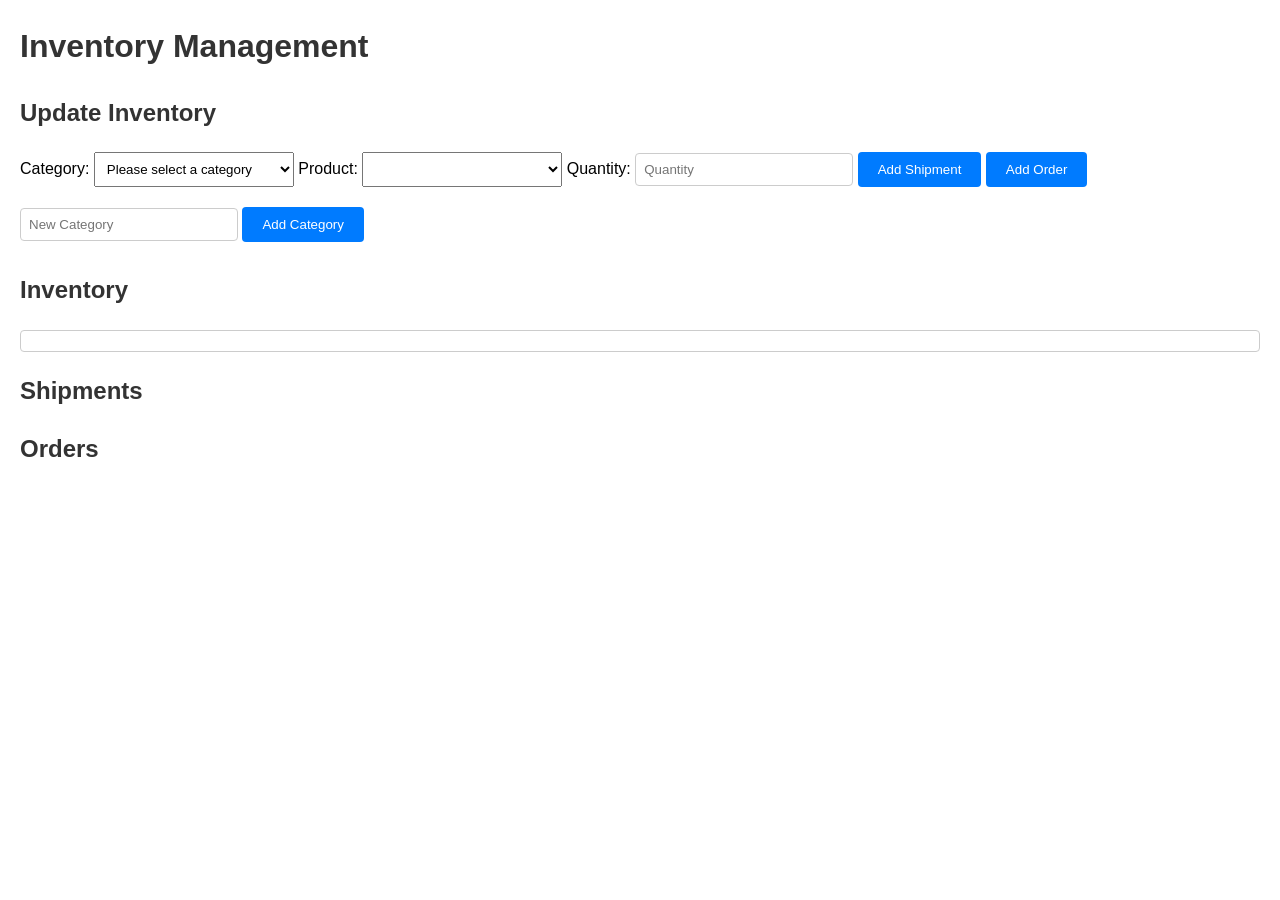
==== index.html @ 90b95722 "Add input validation for shipments, orders, and categories Validate category/product selection and q" ====
<!DOCTYPE html>
<html>
<head>
    <meta charset='utf-8'>
    <meta http-equiv='X-UA-Compatible' content='IE=edge'>
    <title>Page Title</title>
    <meta name='viewport' content='width=device-width, initial-scale=1'>
    <link rel='stylesheet' type='text/css' media='screen' href='main.css'>
    <script src='main.js' defer></script>
</head>
<body>
    <h1>Inventory Management</h1>

    <h2>Update Inventory</h2>
    Category: <!-- Claude: Fixed placeholder option to use empty value for validation -->
    <select id="categoryInput"><option value="">Please select a category</option></select>
    Product: <select id="productInput"></select>
    Quantity: <input type="number" id="quantityInput" placeholder="Quantity">
    <button onclick="addShipment()">Add Shipment</button>
    <button onclick="addOrder()">Add Order</button>

    <div id="totalQuantity"></div>

    <input id="newCategoryInput" type="text" placeholder="New Category">
    <button id="addCategoryButton">Add Category</button>

    <h2>Inventory</h2>
    <div id="inventoryDisplay"></div>

    <h2>Shipments</h2>
    <div id="shipmentDisplay"></div>

    <h2>Orders</h2>
    <div id="orderDisplay"></div>
</body>
</html>
---- main.css ----
/* styles.css */
/* This is just some basic formatting to get us started. */

/* Body styles */
body {
    font-family: Arial, sans-serif;
    line-height: 1.6;
    margin: 20px;
}

/* Heading styles */
h1, h2 {
    color: #333;
}

/* Form and input styles */
input[type="number"], input[type="text"], select {
    margin-bottom: 10px;
    padding: 8px;
    width: 200px;
}

input[type="number"], input[type="text"] {
    border: 1px solid #ccc;
    border-radius: 4px;
}

/* Button styles */
button {
    padding: 10px 20px;
    background-color: #007bff;
    color: #fff;
    border: none;
    border-radius: 4px;
    cursor: pointer;
}

button:hover {
    background-color: #0056b3;
}

/* Inventory display styles */
#inventoryDisplay {
    margin-top: 20px;
    padding: 10px;
    border: 1px solid #ccc;
    border-radius: 4px;
}

/* Total quantity display */
#totalQuantity {
    margin-top: 10px;
    font-weight: bold;
}
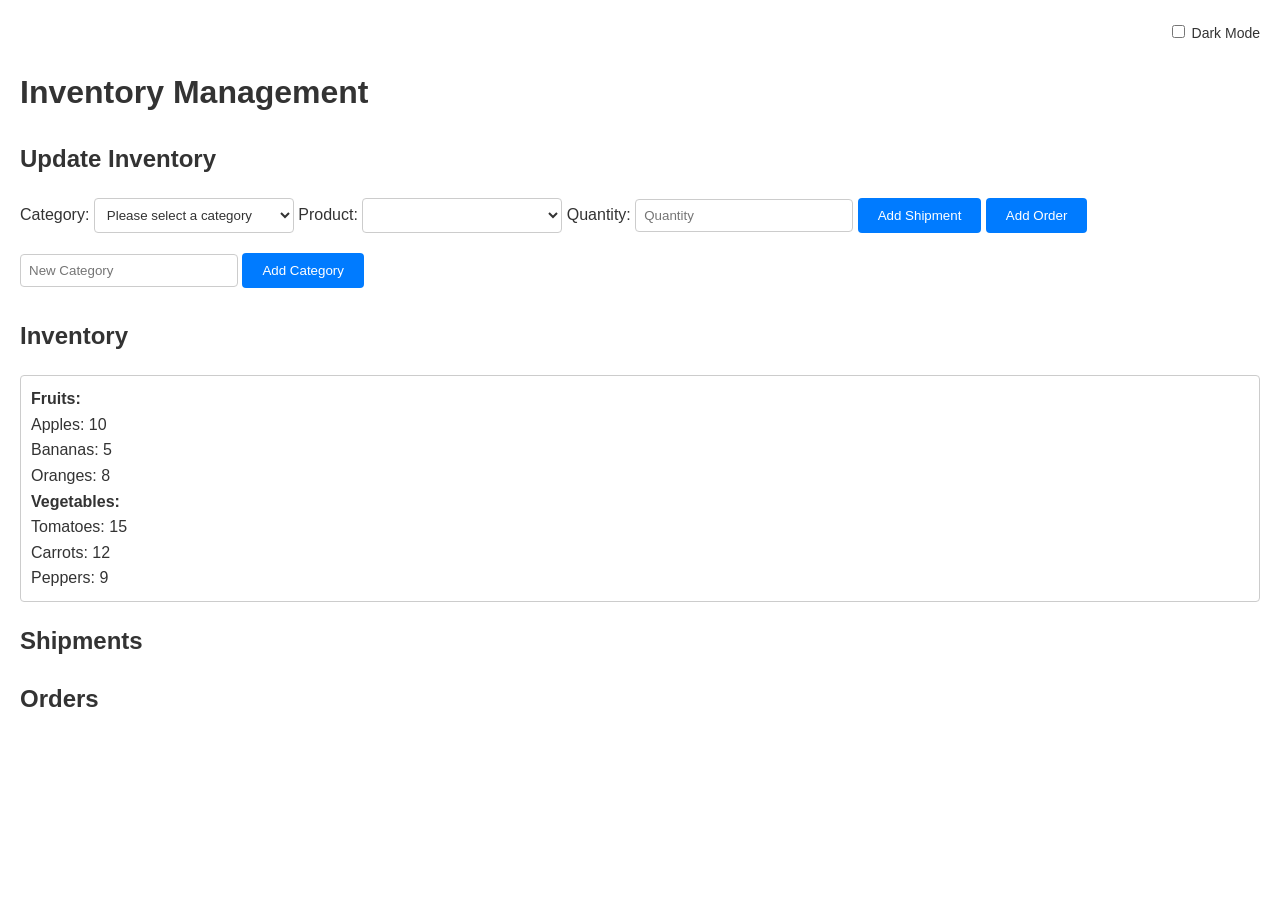
==== commit 58d339b1: "Implement dark mode with toggle and localStorage persistence Added checkbox toggle at top of page. C" ====
--- a/index.html
+++ b/index.html
@@ -9,6 +9,12 @@
     <script src='main.js' defer></script>
 </head>
 <body>
+    <!-- Claude: Added dark mode toggle -->
+    <div id="themeToggleContainer">
+        <label id="themeToggleLabel">
+            <input type="checkbox" id="themeToggle"> Dark Mode
+        </label>
+    </div>
     <h1>Inventory Management</h1>
 
     <h2>Update Inventory</h2>
--- a/main.css
+++ b/main.css
@@ -1,16 +1,48 @@
 /* styles.css */
 /* This is just some basic formatting to get us started. */
+
+/* Claude: Added CSS custom properties for dark mode theming */
+body {
+    --bg-color: #ffffff;
+    --text-color: #333333;
+    --heading-color: #333333;
+    --border-color: #cccccc;
+    --input-bg: #ffffff;
+    --input-text: #333333;
+    --btn-bg: #007bff;
+    --btn-hover-bg: #0056b3;
+    --btn-text: #ffffff;
+    --highlight-shipment: #a8e6a3;
+    --highlight-order: #f5a623;
+}
+
+body[data-theme="dark"] {
+    --bg-color: #1e1e1e;
+    --text-color: #e0e0e0;
+    --heading-color: #e0e0e0;
+    --border-color: #444444;
+    --input-bg: #2c2c2c;
+    --input-text: #e0e0e0;
+    --btn-bg: #0d6efd;
+    --btn-hover-bg: #3d8bfd;
+    --btn-text: #ffffff;
+    --highlight-shipment: #2e7d32;
+    --highlight-order: #e65100;
+}
 
 /* Body styles */
 body {
     font-family: Arial, sans-serif;
     line-height: 1.6;
     margin: 20px;
+    background-color: var(--bg-color);
+    color: var(--text-color);
+    transition: background-color 0.3s, color 0.3s;
 }
 
 /* Heading styles */
 h1, h2 {
-    color: #333;
+    color: var(--heading-color);
 }
 
 /* Form and input styles */
@@ -18,32 +50,31 @@
     margin-bottom: 10px;
     padding: 8px;
     width: 200px;
-}
-
-input[type="number"], input[type="text"] {
-    border: 1px solid #ccc;
+    background-color: var(--input-bg);
+    color: var(--input-text);
+    border: 1px solid var(--border-color);
     border-radius: 4px;
 }
 
 /* Button styles */
 button {
     padding: 10px 20px;
-    background-color: #007bff;
-    color: #fff;
+    background-color: var(--btn-bg);
+    color: var(--btn-text);
     border: none;
     border-radius: 4px;
     cursor: pointer;
 }
 
 button:hover {
-    background-color: #0056b3;
+    background-color: var(--btn-hover-bg);
 }
 
 /* Inventory display styles */
 #inventoryDisplay {
     margin-top: 20px;
     padding: 10px;
-    border: 1px solid #ccc;
+    border: 1px solid var(--border-color);
     border-radius: 4px;
 }
 
@@ -51,4 +82,34 @@
 #totalQuantity {
     margin-top: 10px;
     font-weight: bold;
-}+}
+
+/* Claude: Added highlight animations for shipment/order feedback */
+@keyframes highlight-shipment {
+    0%   { background-color: var(--highlight-shipment); }
+    100% { background-color: transparent; }
+}
+
+@keyframes highlight-order {
+    0%   { background-color: var(--highlight-order); }
+    100% { background-color: transparent; }
+}
+
+.highlight-shipment {
+    animation: highlight-shipment 1.5s ease-out;
+}
+
+.highlight-order {
+    animation: highlight-order 1.5s ease-out;
+}
+
+/* Claude: Dark mode toggle styling */
+#themeToggleContainer {
+    text-align: right;
+    margin-bottom: 10px;
+}
+
+#themeToggleLabel {
+    cursor: pointer;
+    font-size: 14px;
+}
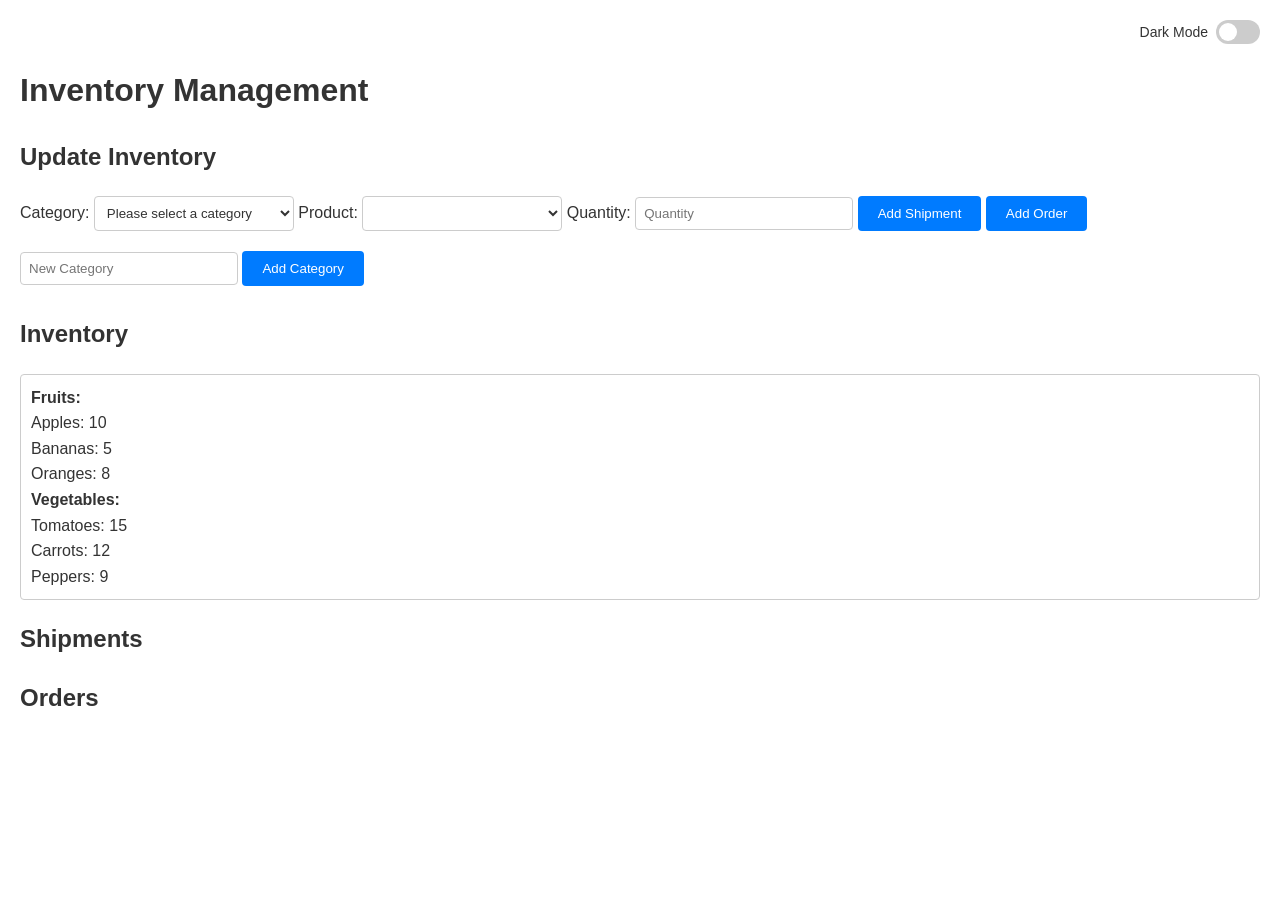
==== commit 7dd72a60: "Replace dark mode checkbox with sliding toggle switch Visually hide the checkbox and overlay a style" ====
--- a/index.html
+++ b/index.html
@@ -9,10 +9,12 @@
     <script src='main.js' defer></script>
 </head>
 <body>
-    <!-- Claude: Added dark mode toggle -->
+    <!-- Claude: Added dark mode toggle switch -->
     <div id="themeToggleContainer">
-        <label id="themeToggleLabel">
-            <input type="checkbox" id="themeToggle"> Dark Mode
+        <span class="toggle-label">Dark Mode</span>
+        <label class="toggle-switch">
+            <input type="checkbox" id="themeToggle">
+            <span class="toggle-slider"></span>
         </label>
     </div>
     <h1>Inventory Management</h1>
--- a/main.css
+++ b/main.css
@@ -103,13 +103,61 @@
     animation: highlight-order 1.5s ease-out;
 }
 
-/* Claude: Dark mode toggle styling */
+/* Claude: Dark mode toggle switch styling */
 #themeToggleContainer {
     text-align: right;
     margin-bottom: 10px;
+    display: flex;
+    align-items: center;
+    justify-content: flex-end;
+    gap: 8px;
 }
 
-#themeToggleLabel {
-    cursor: pointer;
+.toggle-label {
     font-size: 14px;
 }
+
+.toggle-switch {
+    position: relative;
+    display: inline-block;
+    width: 44px;
+    height: 24px;
+}
+
+.toggle-switch input {
+    opacity: 0;
+    width: 0;
+    height: 0;
+}
+
+.toggle-slider {
+    position: absolute;
+    cursor: pointer;
+    top: 0;
+    left: 0;
+    right: 0;
+    bottom: 0;
+    background-color: #ccc;
+    border-radius: 24px;
+    transition: background-color 0.3s;
+}
+
+.toggle-slider::before {
+    content: "";
+    position: absolute;
+    height: 18px;
+    width: 18px;
+    left: 3px;
+    bottom: 3px;
+    background-color: white;
+    border-radius: 50%;
+    transition: transform 0.3s;
+}
+
+.toggle-switch input:checked + .toggle-slider {
+    background-color: var(--btn-bg);
+}
+
+.toggle-switch input:checked + .toggle-slider::before {
+    transform: translateX(20px);
+}
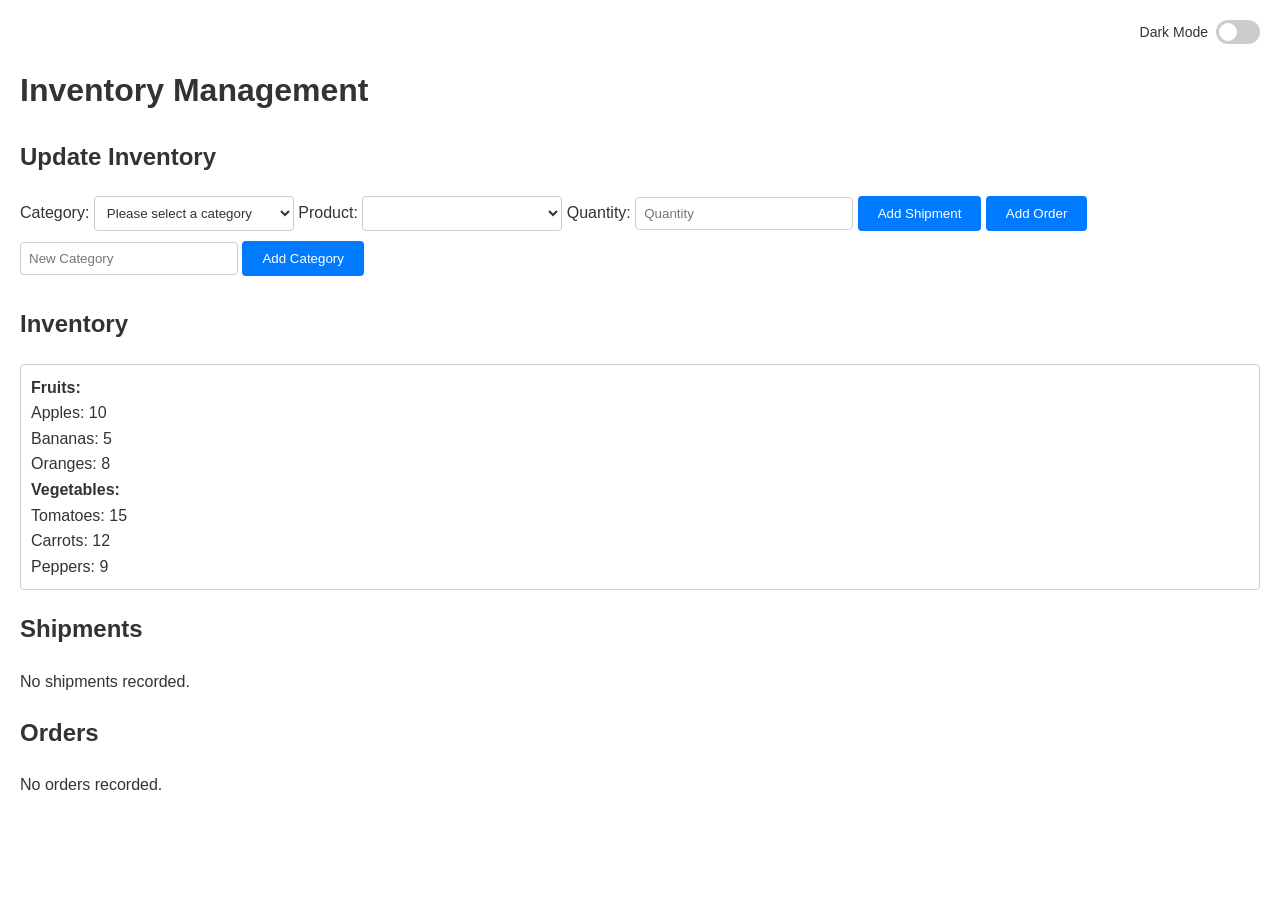
==== commit b56c6ca8: "Replace aggregated shipment/order totals with timestamped log Each shipment and order is now recorde" ====
--- a/index.html
+++ b/index.html
@@ -27,7 +27,6 @@
     <button onclick="addShipment()">Add Shipment</button>
     <button onclick="addOrder()">Add Order</button>
 
-    <div id="totalQuantity"></div>
 
     <input id="newCategoryInput" type="text" placeholder="New Category">
     <button id="addCategoryButton">Add Category</button>
--- a/main.css
+++ b/main.css
@@ -78,11 +78,6 @@
     border-radius: 4px;
 }
 
-/* Total quantity display */
-#totalQuantity {
-    margin-top: 10px;
-    font-weight: bold;
-}
 
 /* Claude: Added highlight animations for shipment/order feedback */
 @keyframes highlight-shipment {
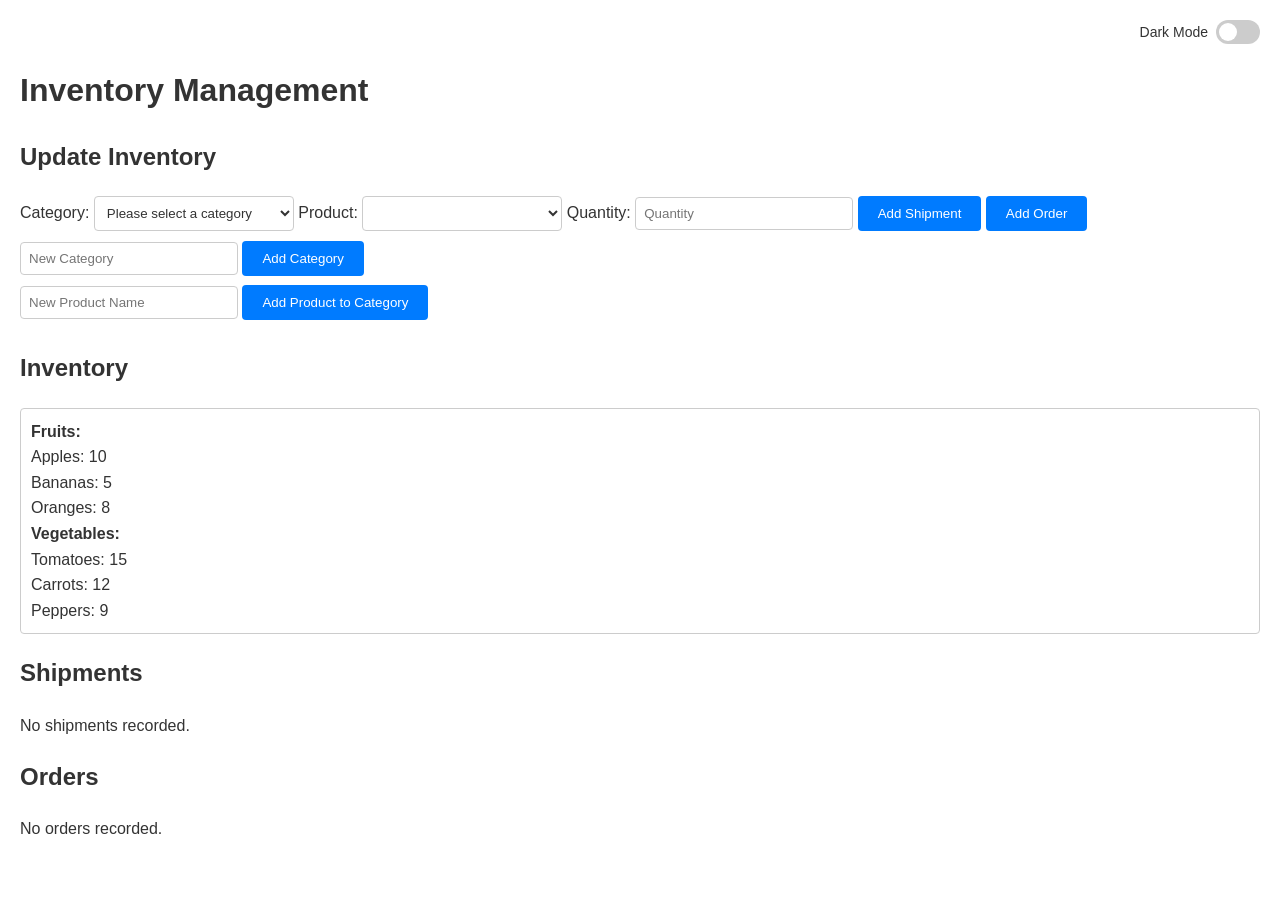
==== commit 8889dbb9: "Add ability to create new products within existing categories New text input and button let users ad" ====
--- a/index.html
+++ b/index.html
@@ -30,6 +30,10 @@
 
     <input id="newCategoryInput" type="text" placeholder="New Category">
     <button id="addCategoryButton">Add Category</button>
+    <br>
+    <!-- Claude: Added controls for adding a new product to an existing category -->
+    <input id="newProductInput" type="text" placeholder="New Product Name">
+    <button id="addProductButton">Add Product to Category</button>
 
     <h2>Inventory</h2>
     <div id="inventoryDisplay"></div>
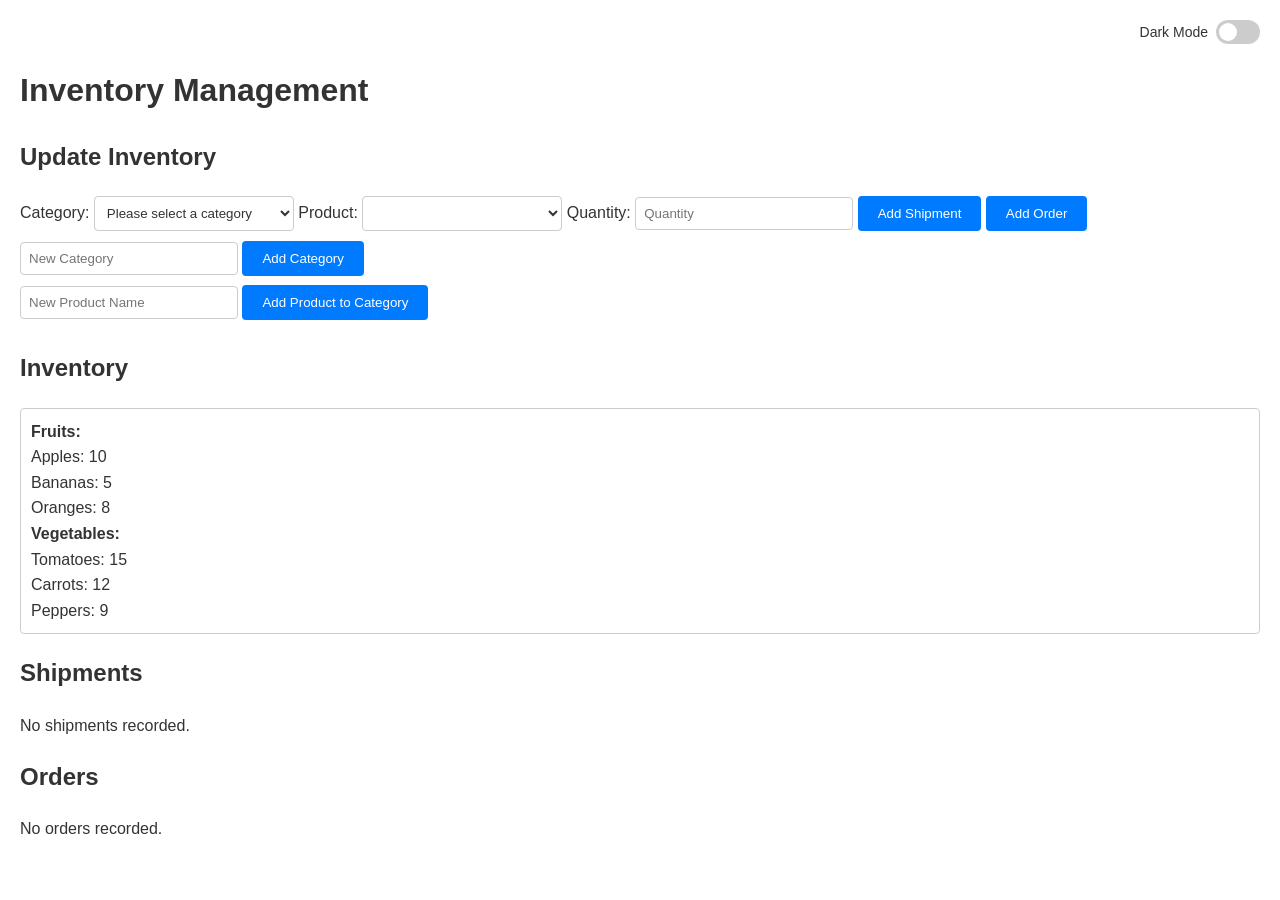
==== commit a6ea44fd: "Replace alert() with in-page message banner for user feedback Added success/error message banner bel" ====
--- a/index.html
+++ b/index.html
@@ -18,6 +18,8 @@
         </label>
     </div>
     <h1>Inventory Management</h1>
+    <!-- Claude: Added in-page message banner for user feedback -->
+    <div id="messageBanner" class="message-banner hidden"></div>
 
     <h2>Update Inventory</h2>
     Category: <!-- Claude: Fixed placeholder option to use empty value for validation -->
--- a/main.css
+++ b/main.css
@@ -14,6 +14,10 @@
     --btn-text: #ffffff;
     --highlight-shipment: #a8e6a3;
     --highlight-order: #f5a623;
+    --msg-success-bg: #d4edda;
+    --msg-success-text: #155724;
+    --msg-error-bg: #f8d7da;
+    --msg-error-text: #721c24;
 }
 
 body[data-theme="dark"] {
@@ -28,6 +32,10 @@
     --btn-text: #ffffff;
     --highlight-shipment: #2e7d32;
     --highlight-order: #e65100;
+    --msg-success-bg: #1b4332;
+    --msg-success-text: #a8e6a3;
+    --msg-error-bg: #4a1c1c;
+    --msg-error-text: #f5a6a6;
 }
 
 /* Body styles */
@@ -156,3 +164,28 @@
 .toggle-switch input:checked + .toggle-slider::before {
     transform: translateX(20px);
 }
+
+/* Claude: Message banner for user feedback */
+.message-banner {
+    padding: 10px 15px;
+    border-radius: 4px;
+    margin-bottom: 15px;
+    font-size: 14px;
+    transition: opacity 0.3s;
+}
+
+.message-banner.hidden {
+    display: none;
+}
+
+.message-banner.success {
+    background-color: var(--msg-success-bg);
+    color: var(--msg-success-text);
+    border: 1px solid var(--msg-success-text);
+}
+
+.message-banner.error {
+    background-color: var(--msg-error-bg);
+    color: var(--msg-error-text);
+    border: 1px solid var(--msg-error-text);
+}
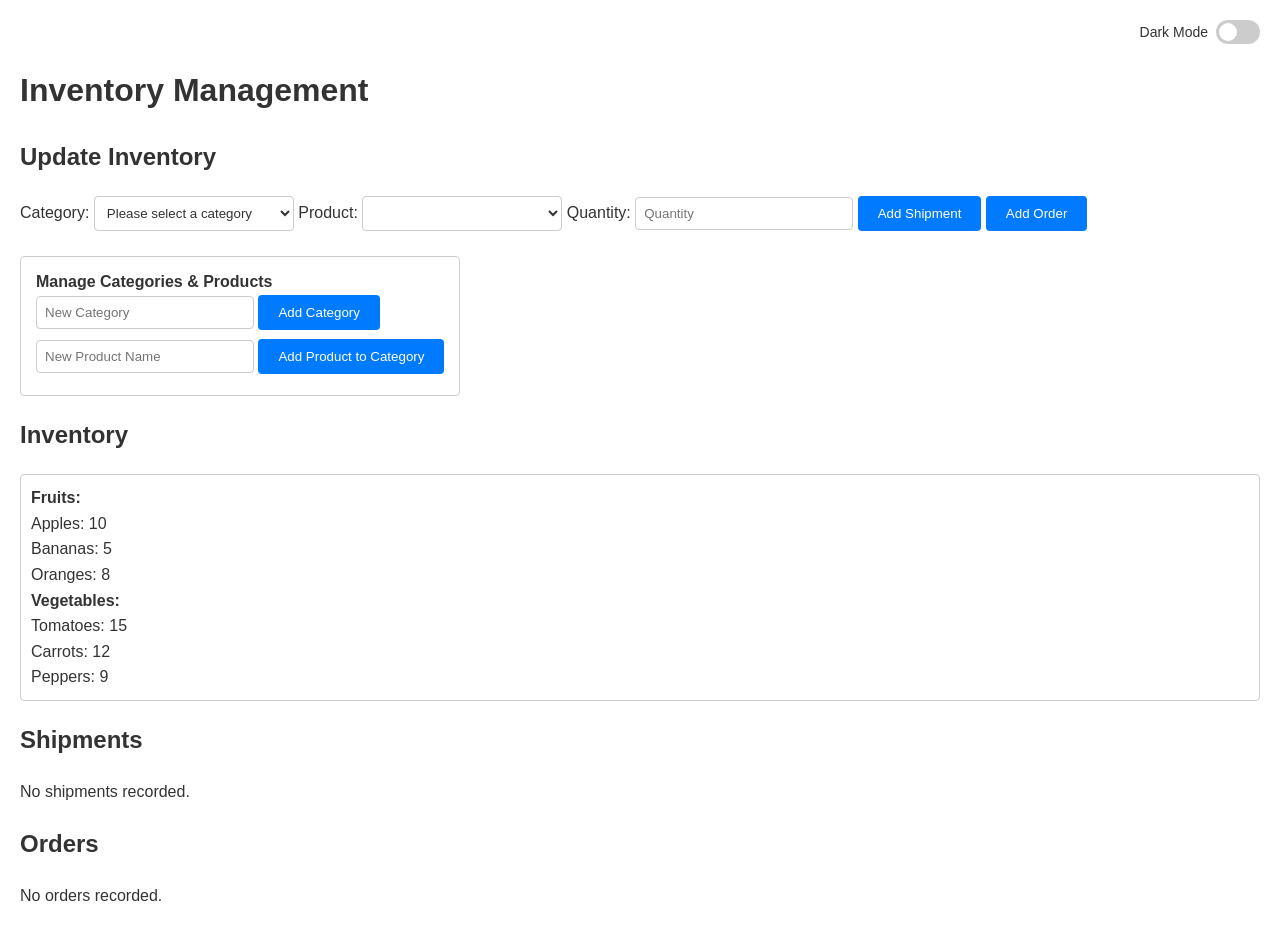
==== commit 5ce738d1: "Separate category/product controls into boxed section Moved Add Category and Add Product controls in" ====
--- a/index.html
+++ b/index.html
@@ -29,13 +29,15 @@
     <button onclick="addShipment()">Add Shipment</button>
     <button onclick="addOrder()">Add Order</button>
 
-
-    <input id="newCategoryInput" type="text" placeholder="New Category">
-    <button id="addCategoryButton">Add Category</button>
-    <br>
-    <!-- Claude: Added controls for adding a new product to an existing category -->
-    <input id="newProductInput" type="text" placeholder="New Product Name">
-    <button id="addProductButton">Add Product to Category</button>
+    <!-- Claude: Separated category/product controls into their own boxed section -->
+    <div id="manageCategoriesBox">
+        <strong>Manage Categories & Products</strong><br>
+        <input id="newCategoryInput" type="text" placeholder="New Category">
+        <button id="addCategoryButton">Add Category</button>
+        <br>
+        <input id="newProductInput" type="text" placeholder="New Product Name">
+        <button id="addProductButton">Add Product to Category</button>
+    </div>
 
     <h2>Inventory</h2>
     <div id="inventoryDisplay"></div>
--- a/main.css
+++ b/main.css
@@ -78,6 +78,15 @@
     background-color: var(--btn-hover-bg);
 }
 
+/* Claude: Boxed section for category/product management */
+#manageCategoriesBox {
+    margin-top: 15px;
+    padding: 12px 15px;
+    border: 1px solid var(--border-color);
+    border-radius: 4px;
+    display: inline-block;
+}
+
 /* Inventory display styles */
 #inventoryDisplay {
     margin-top: 20px;
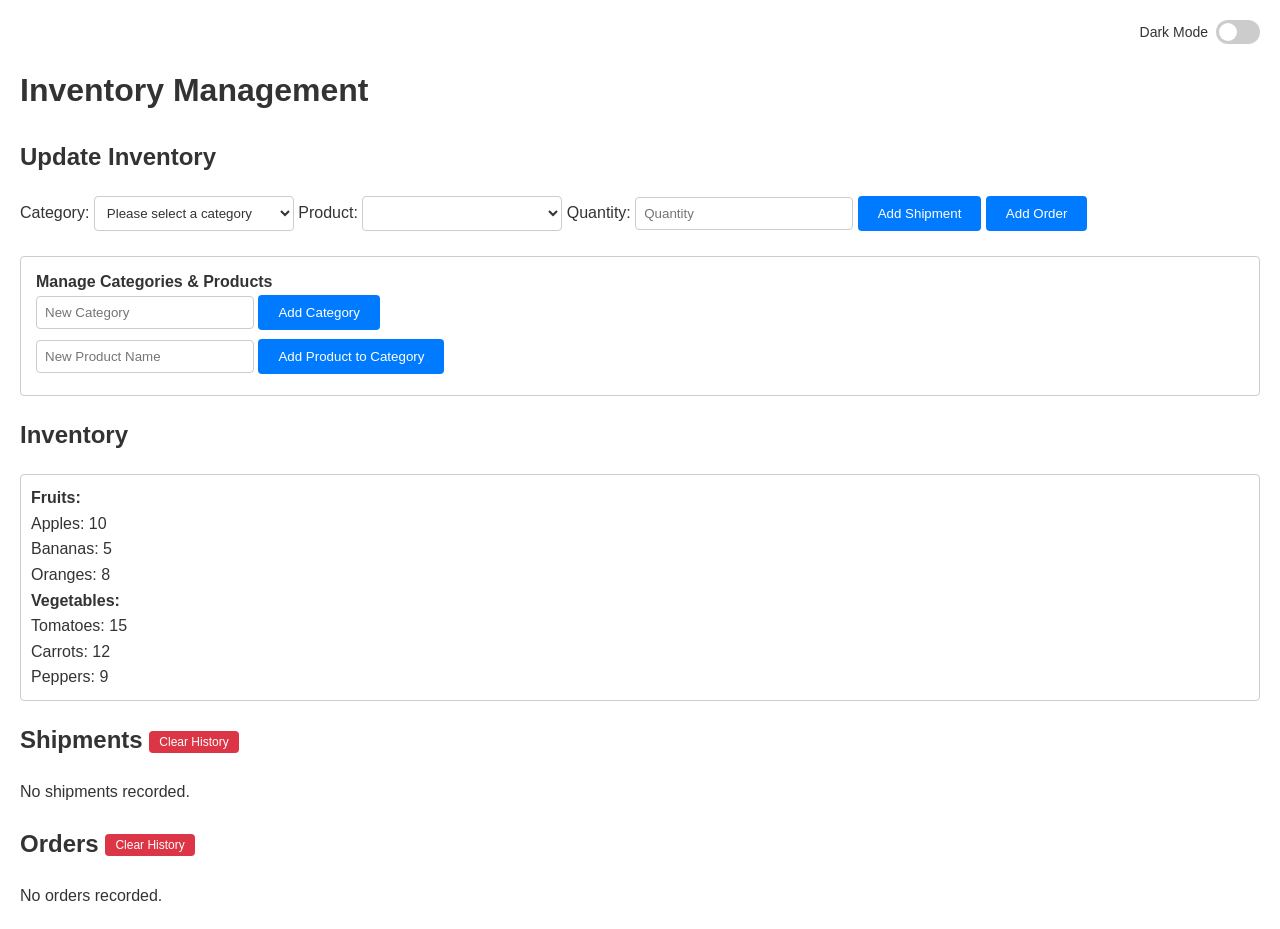
==== commit 8f841a49: "Add clear history buttons for shipments and orders Red "Clear History" buttons next to each section " ====
--- a/index.html
+++ b/index.html
@@ -42,10 +42,11 @@
     <h2>Inventory</h2>
     <div id="inventoryDisplay"></div>
 
-    <h2>Shipments</h2>
+    <!-- Claude: Added clear buttons for shipment and order history -->
+    <h2>Shipments <button id="clearShipmentsButton" class="clear-btn">Clear History</button></h2>
     <div id="shipmentDisplay"></div>
 
-    <h2>Orders</h2>
+    <h2>Orders <button id="clearOrdersButton" class="clear-btn">Clear History</button></h2>
     <div id="orderDisplay"></div>
 </body>
 </html>
--- a/main.css
+++ b/main.css
@@ -78,13 +78,25 @@
     background-color: var(--btn-hover-bg);
 }
 
+/* Claude: Clear history button styling */
+.clear-btn {
+    font-size: 12px;
+    padding: 4px 10px;
+    background-color: #dc3545;
+    vertical-align: middle;
+}
+
+.clear-btn:hover {
+    background-color: #a71d2a;
+}
+
 /* Claude: Boxed section for category/product management */
 #manageCategoriesBox {
     margin-top: 15px;
     padding: 12px 15px;
     border: 1px solid var(--border-color);
     border-radius: 4px;
-    display: inline-block;
+    display: block;
 }
 
 /* Inventory display styles */
